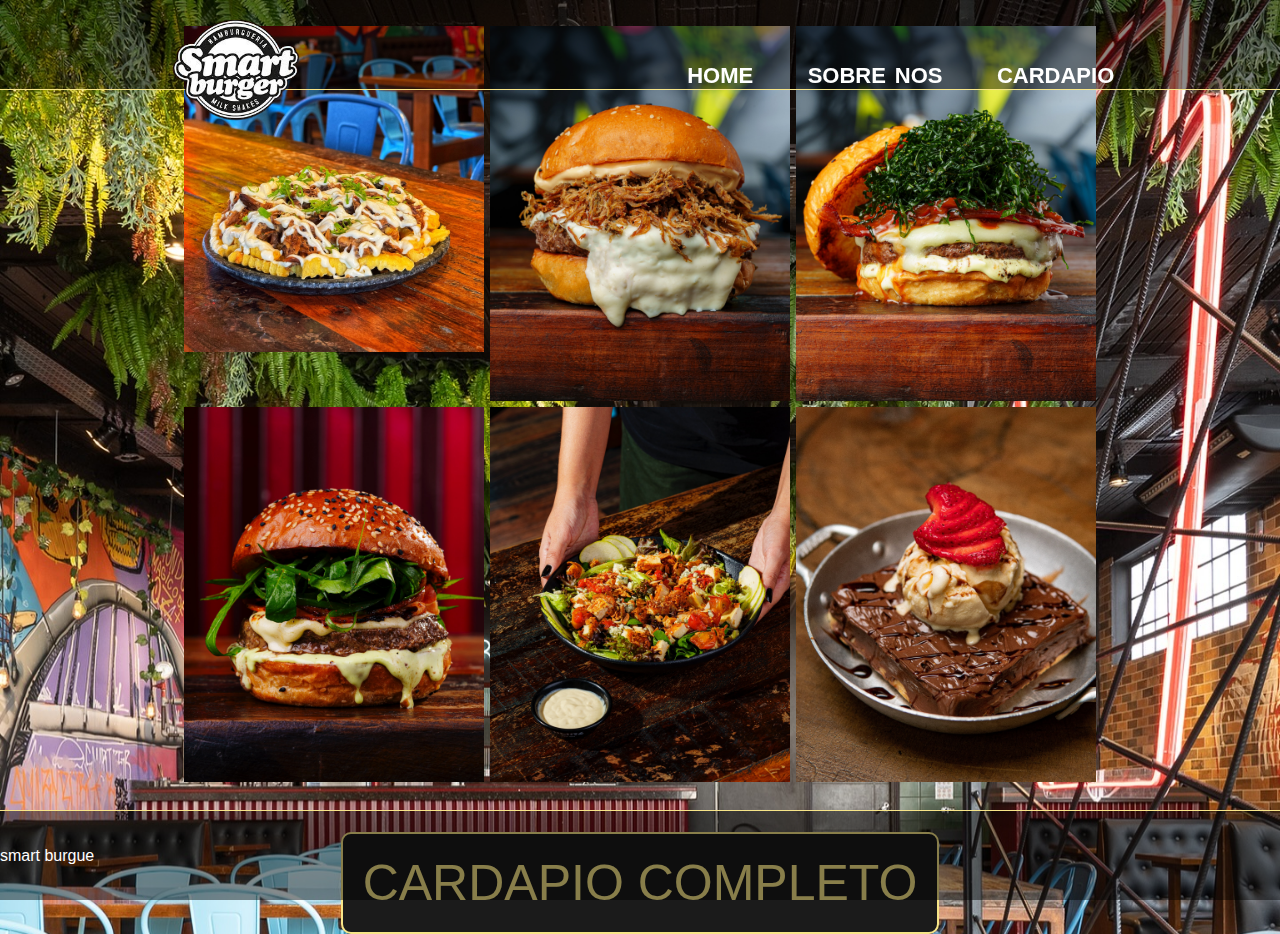
==== cardapio.html @ 5e98b0a4 "projeto smart" ====
<!DOCTYPE html>
<html lang="en">
<head>
    <meta charset="UTF-8">
    <meta name="viewport" content="width=device-width, initial-scale=1.0">
    <link rel="stylesheet" href="style.css">
    <title>Document</title>
</head>
<body>
    <header class="header">
        <a href="index.html">
            <img src="img/images-removebg-preview.png"  class="logo" alt="">
        </a>
        <div class="linksHeader">
            <a href="index.html">home</a>
            <a href="sobre.html">sobre nos</a>
            <!-- <a href="unidades.html">nossas unidade</a> -->
            <a href="cardapio.html">cardapio</a>
        </div>
    </header>

<section class="sectionCardapio">

    <div class="fotosCardapio">
        <img src="img/cordel.jpg" alt=""><img src="img/cupim.jpg" alt=""><img src="img/mrcouve.jpg" alt=""><img src="img/pansex.jpg" alt=""><img src="img/salada.jpg" alt=""><img src="img/waffle.jpg" alt="">    
    </div>
    <button class="btnCardapio">CARDAPIO COMPLETO</button>
</section>
<footer>
    <div>
        <p>smart burgue</p>
    </div>
</footer>
</body>
</html>
---- style.css ----
*{
    margin: 0;
    padding: 0;
    box-sizing: border-box;
}

body{
    /* background: radial-gradient(rgb(27, 27, 27), rgb(43, 42, 42)); */
    background-image: url('img/salao.jpg');
    background-size: cover;
    background-repeat: no-repeat;
    background-position: fixed;
    font-family: 'Roboto', sans-serif;
    color: white;
    height: 100vh;
    /* width: 100%; */
}

/* HEADER */
.header{
    display: flex;
    height: 10vh;
    flex-direction: row;
    flex-wrap: wrap;
    justify-content: space-around;
    align-items: center;
    background-color: #00000073;
    border-bottom: 1px solid #F7E588;
    width: 100%;
    position: fixed;
    z-index: 1;
}
.logo{
    width: 140px;
}
.linksHeader a{
    text-decoration: none;
    font-size: 32px;
    font-weight: bold;
    color: white;
    font-variant: small-caps;
    margin-left: 50px;
    transition: 0.5s;
}.linksHeader a:hover{
    color: #F7E588;
    border-bottom-left-radius: 1px solid #F7E588;
}

/* FOOTER */
footer{
    position: absolute;
    bottom: 0;
    display: flex;
    height: 10vh;
    flex-wrap: wrap;
    align-items: center;
    background-color: #00000073;
    border-top: 1px solid #F7E588;
    width: 100%;
    margin-top: 100px;

}

/* HOME */
.containerSection{
    position: absolute;
    display: flex;
    align-items: center;
    justify-content: center;
    width: 100%;
    height: 80vh;
    margin: 150px 0;
    /* padding: 10px 0; */
    
}

.container{
    background-color: #000000c7;
    display: flex;
    /* height: 100vh; */
    flex-direction: column;
    align-items: center;
    justify-content: center;
    /* margin: 150px auto; */
    padding: 60px 0;
    width: 100%;
    border-top: 1px solid #F7E588;
    border-bottom: 1px solid #F7E588;
    
}

.unidadeEdelivery{
    height: 50vh;
    display: flex;
    flex-direction: row;
    align-items: center;
    gap: 400px;
    margin: 0 20px;
}
.unidades{
    display: flex;
    flex-direction: column;
    gap: 10px;
    line-height: 27px;
    font-size: 20px;
}
.delivery{
    display: flex;
    flex-direction: column;
    /* margin: 0 auto; */
    gap: 15px 0;
    /* text-align: center; */
    text-transform: uppercase;
}
.delivery button{
    padding: 16px;
    font-size: 18px;
    font-weight: 700;
    border: 2px solid #F7E588;
    background-color: #1B1B1B;
    color: white;
    text-transform: capitalize;
    border-radius: 15px;
}
.delivery button:hover{
    background-color: #F7E588;
    border: 2px solid white;
    color: #1B1B1B
}
.smarth1{
    font-size: 70px;
    font-weight: 700;
    

}

/* SOBRE */

.sobreNos{
    position: absolute;
    display: flex;
    align-items: center;
    justify-content: center;
    width: 100%;
    height: 80vh;
    margin: 150px 0;
    /* width: 50vw; */
    flex-direction: column;
    align-items: center;
    justify-content: center;
    
}

.imgs{
    display: flex;
    align-items: center;
    justify-content: center;
    flex-direction: row;
    border: 2px solid #F7E588;
    margin: 30px;

    /* position: relative; */
}
.imgs img{
    max-width: 600px;
    min-width: 150px;
    width: 100%;

}
.sobre{
    border: 2px solid #F7E588;
    background-color: #1B1B1B;
    color: #F7E588;
    /* position: absolute; */
    display: flex;
    flex-direction: column;
    align-items: center;
    margin: -100px 10px 70px;
    padding: 30px 20px;
    font-size: 20PX;
    max-width: 850px;
    text-align: justify;
    width: auto;
}


/* CARDAPIO */
.sectionCardapio{
display: flex;
position: absolute;
flex-direction: column;
height: 80vh;
width: 100%;
align-items:  center ;
justify-content: center;
margin: 110px auto;
}
.fotosCardapio{
    display: grid;
    grid-template-columns: repeat(3, 1fr);
    gap: 6px;
    margin: 20px;
    
}
.fotosCardapio img{
    max-width: 300px;
    width: 100%;
}
.btnCardapio{
    margin-top: 30px;
    font-size: 50px;
    background-color: #1B1B1B;
    border: 2px solid #F7E588;
    color: #F7E588;
    padding: 20px;
    border-radius: 10px;
    cursor: pointer;
}
.btnCardapio:hover{
    background-color: #F7E588;
    border: 2px solid #1B1B1B;
    color: #1B1B1B
    ;
}


@media (max-width: 900px){
    .containerSection{
        margin: 100px 0;
    }
    .unidadeEdelivery{
        /* flex-direction: column; */
        gap: 100px;
        justify-content: center;
        width: 100%;
        padding: 0 10px;
        flex-wrap: wrap;
    }
    .unidades{
        text-align: center;
    }
    .sobreNos{
        margin: 100px 0;
    }
    .imgs{
        flex-direction: column;
    }
    .sobre{
        margin: 0;
    }
    .sectionCardapio{
        margin: 100px 0;
    }
    .fotosCardapio{
        grid-template-columns: 1fr;
    }
    .fotosCardapio img{
        max-width: 100%;
    }
    .btnCardapio{
        font-size: 30px;
    }
    .smarth1{
        font-size: 50px;
    }
    .delivery button{
        padding: 10px;
        font-size: 14px;
    }
    .linksHeader a{
        font-size: 20px;
    }
    .logo{
        width: 100px;
    }
    
}
@media (max-width: 710px){
    .container{
        height: auto;
        margin-top: 150px; /* Reduzir a margem superior */
        padding: 20px; /* Adicionar padding para espaçamento interno */
    }
    .unidadeEdelivery{
        height: auto; /* Ajustar a altura automaticamente */
        flex-direction: column; /* Mudar a direção do flex para coluna */
        align-items: center; /* Centralizar os itens */
        gap: 20px; /* Reduzir o espaçamento entre os itens */
        padding: 20px; /* Adicionar padding para espaçamento interno */
    }
    .header{
        height: auto; /* Ajustar a altura automaticamente */
        flex-direction: column; /* Mudar a direção do flex para coluna */
        align-items: center; /* Centralizar os itens */
        padding: 10px; /* Adicionar padding para espaçamento interno */
    }
    footer{
        height: auto; /* Ajustar a altura automaticamente */
        padding: 20px; /* Adicionar padding para espaçamento interno */
        margin-top: 50px; /* Reduzir a margem superior */
    }
    .sobre{
        margin: 0;
        padding: 20px; /* Adicionar padding para espaçamento interno */
    }
    .sectionCardapio{
        margin: 20px 0; /* Reduzir a margem superior e inferior */
        padding: 20px; /* Adicionar padding para espaçamento interno */
    }
    .fotosCardapio{
        grid-template-columns: 1fr; /* Ajustar a grade para uma coluna */
        gap: 10px; /* Reduzir o espaçamento entre os itens */
    }
    .fotosCardapio img{
        max-width: 100%; /* Ajustar a largura máxima para 100% */
    }
    .btnCardapio{
        font-size: 20px; /* Reduzir o tamanho da fonte */
        padding: 10px; /* Reduzir o padding */
    }
    .smarth1{
        font-size: 40px; /* Reduzir o tamanho da fonte */
    }
    .delivery button{
        padding: 10px; /* Reduzir o padding */
        font-size: 14px; /* Reduzir o tamanho da fonte */
    }
    .linksHeader a{
        font-size: 20px; /* Reduzir o tamanho da fonte */
        margin-left: 10px; /* Reduzir a margem esquerda */
    }
    .logo{
        width: 80px; /* Reduzir a largura da logo */
    }
}
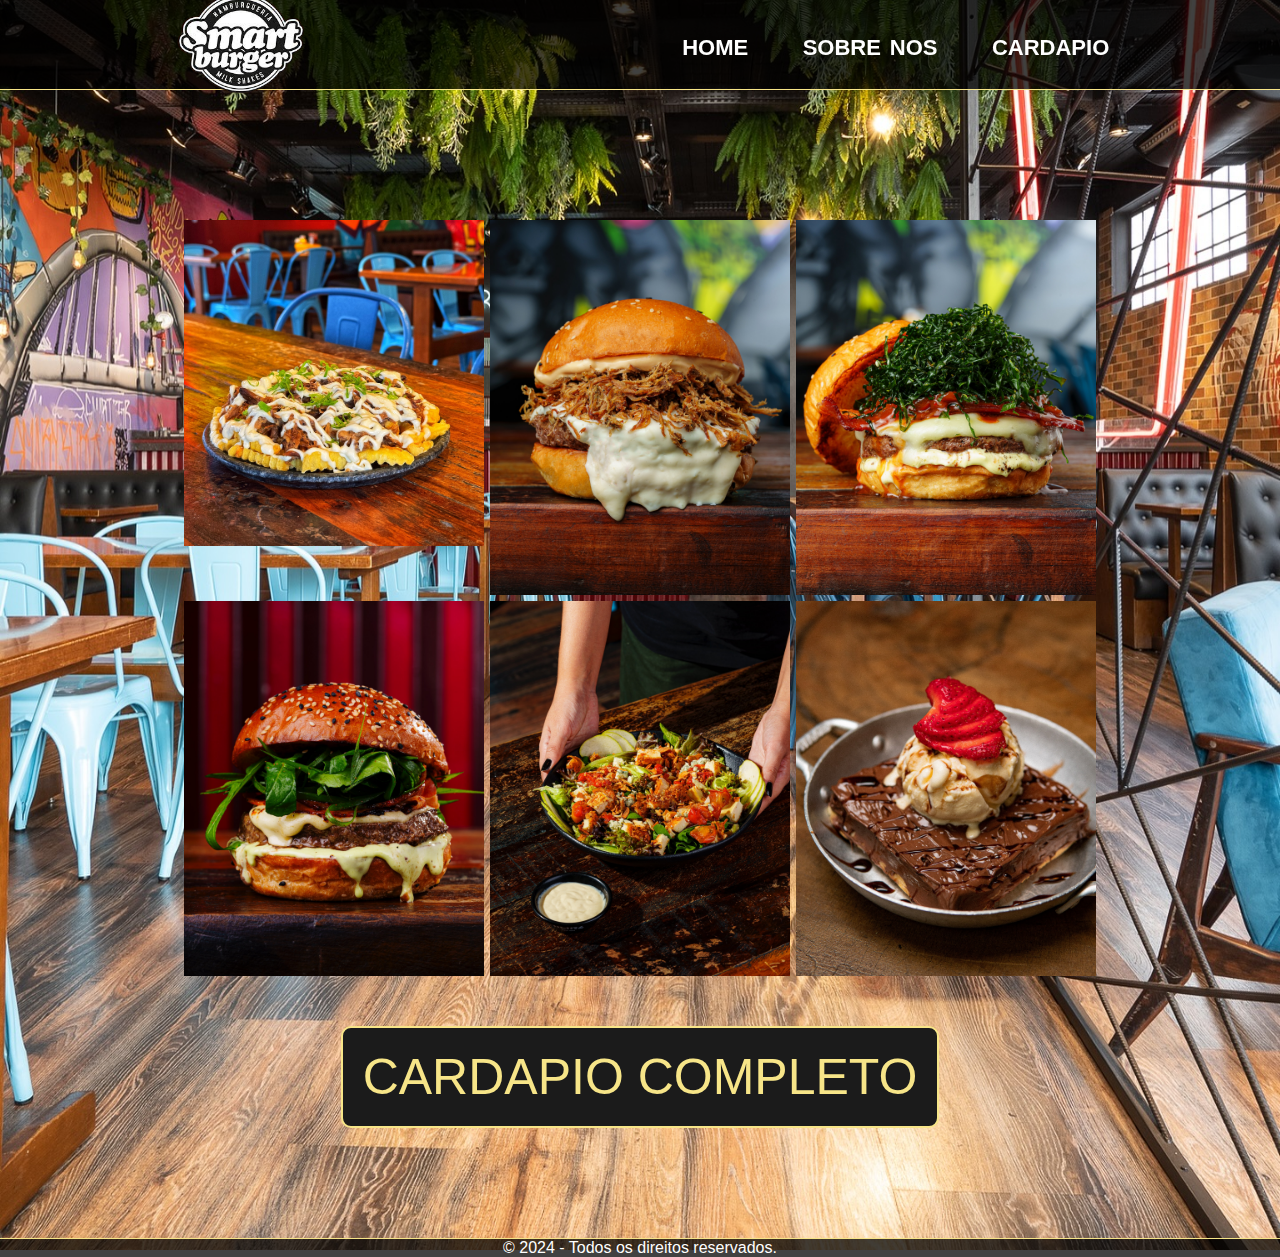
==== commit 4483d873: "adicionado resposividade na pagina home" ====
--- a/cardapio.html
+++ b/cardapio.html
@@ -28,7 +28,7 @@
 </section>
 <footer>
     <div>
-        <p>smart burgue</p>
+        <p>© 2024 - Todos os direitos reservados.</p>
     </div>
 </footer>
 </body>
--- a/style.css
+++ b/style.css
@@ -1,39 +1,43 @@
-*{
+* {
     margin: 0;
     padding: 0;
     box-sizing: border-box;
 }
 
-body{
-    /* background: radial-gradient(rgb(27, 27, 27), rgb(43, 42, 42)); */
-    background-image: url('img/salao.jpg');
-    background-size: cover;
-    background-repeat: no-repeat;
-    background-position: fixed;
+html, body {
     font-family: 'Roboto', sans-serif;
     color: white;
-    height: 100vh;
-    /* width: 100%; */
-}
-
-/* HEADER */
-.header{
+    height: 100%;
+    display: flex;
+    flex-direction: column;
+    min-height: 100vh;
+}
+
+body {
+    background: url('img/salao.jpg') no-repeat center center fixed;
+    background-size: cover;
+    flex: 1;
+}
+
+.header {
     display: flex;
     height: 10vh;
-    flex-direction: row;
-    flex-wrap: wrap;
     justify-content: space-around;
     align-items: center;
-    background-color: #00000073;
+    background-color: rgba(0, 0, 0, 0.747);
     border-bottom: 1px solid #F7E588;
     width: 100%;
-    position: fixed;
-    z-index: 1;
-}
-.logo{
+    position: sticky;
+    top: 0;
+    z-index: 10;
+    padding: 10px;
+}
+
+.logo {
     width: 140px;
 }
-.linksHeader a{
+
+.linksHeader a {
     text-decoration: none;
     font-size: 32px;
     font-weight: bold;
@@ -41,78 +45,71 @@
     font-variant: small-caps;
     margin-left: 50px;
     transition: 0.5s;
-}.linksHeader a:hover{
+}
+
+.linksHeader a:hover {
     color: #F7E588;
     border-bottom-left-radius: 1px solid #F7E588;
 }
 
-/* FOOTER */
-footer{
-    position: absolute;
-    bottom: 0;
-    display: flex;
+footer {
+    width: 100%;
     height: 10vh;
-    flex-wrap: wrap;
-    align-items: center;
-    background-color: #00000073;
+    background-color: rgba(0, 0, 0, 0.747);
     border-top: 1px solid #F7E588;
-    width: 100%;
-    margin-top: 100px;
-
-}
-
-/* HOME */
-.containerSection{
-    position: absolute;
-    display: flex;
-    align-items: center;
-    justify-content: center;
-    width: 100%;
-    height: 80vh;
-    margin: 150px 0;
-    /* padding: 10px 0; */
-    
-}
-
-.container{
+    display: flex;
+    align-items: center;
+    justify-content: center;
+    margin-top: auto;
+}
+
+.containerSection {
+    display: flex;
+    flex-direction: column;
+    align-items: center;
+    justify-content: center;
+    width: 100%;
+    /* min-height: calc(90vh - 10vh); */
+    flex: 1;
+}
+
+.container {
     background-color: #000000c7;
     display: flex;
-    /* height: 100vh; */
-    flex-direction: column;
-    align-items: center;
-    justify-content: center;
-    /* margin: 150px auto; */
+    flex-direction: column;
+    align-items: center;
+    justify-content: center;
     padding: 60px 0;
     width: 100%;
     border-top: 1px solid #F7E588;
     border-bottom: 1px solid #F7E588;
-    
-}
-
-.unidadeEdelivery{
-    height: 50vh;
+}
+
+.unidadeEdelivery {
+    height: auto;
     display: flex;
     flex-direction: row;
     align-items: center;
     gap: 400px;
     margin: 0 20px;
 }
-.unidades{
+
+.unidades {
     display: flex;
     flex-direction: column;
     gap: 10px;
     line-height: 27px;
     font-size: 20px;
 }
-.delivery{
-    display: flex;
-    flex-direction: column;
-    /* margin: 0 auto; */
+
+.delivery {
+    display: flex;
+    flex-direction: column;
     gap: 15px 0;
-    /* text-align: center; */
     text-transform: uppercase;
 }
-.delivery button{
+
+.delivery button {
     padding: 16px;
     font-size: 18px;
     font-weight: 700;
@@ -122,91 +119,81 @@
     text-transform: capitalize;
     border-radius: 15px;
 }
-.delivery button:hover{
+
+.delivery button:hover {
     background-color: #F7E588;
     border: 2px solid white;
-    color: #1B1B1B
-}
-.smarth1{
+    color: #1B1B1B;
+}
+
+.smarth1 {
     font-size: 70px;
     font-weight: 700;
-    
-
-}
-
-/* SOBRE */
-
-.sobreNos{
-    position: absolute;
-    display: flex;
-    align-items: center;
-    justify-content: center;
-    width: 100%;
-    height: 80vh;
+}
+
+.sobreNos {
+    display: flex;
+    align-items: center;
+    justify-content: center;
+    width: 100%;
+    height: 60vh;
     margin: 150px 0;
-    /* width: 50vw; */
-    flex-direction: column;
-    align-items: center;
-    justify-content: center;
-    
-}
-
-.imgs{
+    flex-direction: column;
+}
+
+.imgs {
     display: flex;
     align-items: center;
     justify-content: center;
     flex-direction: row;
     border: 2px solid #F7E588;
     margin: 30px;
-
-    /* position: relative; */
-}
-.imgs img{
+}
+
+.imgs img {
     max-width: 600px;
     min-width: 150px;
     width: 100%;
-
-}
-.sobre{
+}
+
+.sobre {
     border: 2px solid #F7E588;
     background-color: #1B1B1B;
     color: #F7E588;
-    /* position: absolute; */
     display: flex;
     flex-direction: column;
     align-items: center;
     margin: -100px 10px 70px;
     padding: 30px 20px;
-    font-size: 20PX;
+    font-size: 20px;
     max-width: 850px;
     text-align: justify;
     width: auto;
 }
 
-
-/* CARDAPIO */
-.sectionCardapio{
-display: flex;
-position: absolute;
-flex-direction: column;
-height: 80vh;
-width: 100%;
-align-items:  center ;
-justify-content: center;
-margin: 110px auto;
-}
-.fotosCardapio{
+.sectionCardapio {
+    display: flex;
+    flex-direction: column;
+    height: auto;
+    width: 100%;
+    align-items: center;
+    justify-content: center;
+    margin: 110px auto;
+}
+
+.fotosCardapio {
     display: grid;
     grid-template-columns: repeat(3, 1fr);
     gap: 6px;
     margin: 20px;
-    
-}
-.fotosCardapio img{
+}
+
+.fotosCardapio img {
     max-width: 300px;
     width: 100%;
 }
-.btnCardapio{
+
+.btnCardapio {
     margin-top: 30px;
     font-size: 50px;
     background-color: #1B1B1B;
@@ -216,120 +203,282 @@
     border-radius: 10px;
     cursor: pointer;
 }
-.btnCardapio:hover{
+
+.btnCardapio:hover {
     background-color: #F7E588;
     border: 2px solid #1B1B1B;
-    color: #1B1B1B
-    ;
-}
-
-
-@media (max-width: 900px){
-    .containerSection{
+    color: #1B1B1B;
+}
+
+/* Media Queries */
+@media (max-width: 900px) {
+    .containerSection {
         margin: 100px 0;
     }
-    .unidadeEdelivery{
-        /* flex-direction: column; */
+    .unidadeEdelivery {
         gap: 100px;
         justify-content: center;
         width: 100%;
         padding: 0 10px;
         flex-wrap: wrap;
     }
-    .unidades{
+    .unidades {
         text-align: center;
     }
-    .sobreNos{
+    .sobreNos {
         margin: 100px 0;
     }
-    .imgs{
-        flex-direction: column;
-    }
-    .sobre{
+    .imgs {
+        flex-direction: column;
+    }
+    .sobre {
         margin: 0;
     }
-    .sectionCardapio{
+    .sectionCardapio {
         margin: 100px 0;
     }
-    .fotosCardapio{
+    .fotosCardapio {
         grid-template-columns: 1fr;
     }
-    .fotosCardapio img{
+    .fotosCardapio img {
         max-width: 100%;
     }
-    .btnCardapio{
+    .btnCardapio {
         font-size: 30px;
     }
-    .smarth1{
+    .smarth1 {
         font-size: 50px;
     }
-    .delivery button{
+    .delivery button {
         padding: 10px;
         font-size: 14px;
     }
-    .linksHeader a{
+    .linksHeader a {
         font-size: 20px;
     }
-    .logo{
+    .logo {
         width: 100px;
     }
+}
+
+@media (max-width: 710px) {
+    .container {
+        height: auto;
+        /* margin-top: 150px; */
+        padding: 20px;
+    }
+    .unidadeEdelivery {
+        height: auto;
+        flex-direction: column;
+        align-items: center;
+        gap: 20px;
+        padding: 20px;
+    }
+    .header {
+        height: auto;
+        flex-direction: column;
+        align-items: center;
+        padding: 10px;
+    }
+    footer {
+        height: auto;
+        padding: 20px;
+        /* margin-top: 50px; */
+    }
+    .sobre {
+        margin: 0;
+        padding: 20px;
+    }
+    .sectionCardapio {
+        margin: 20px 0;
+        padding: 20px;
+    }
+    .fotosCardapio {
+        grid-template-columns: 1fr;
+        gap: 10px;
+    }
+    .fotosCardapio img {
+        max-width: 100%;
+    }
+    .btnCardapio {
+        font-size: 20px;
+        padding: 10px;
+    }
+    .smarth1 {
+        font-size: 40px;
+    }
+    .delivery button {
+        padding: 10px;
+        font-size: 14px;
+    }
+    .linksHeader a {
+        font-size: 20px;
+        margin-left: 10px;
+    }
+    .logo {
+        width: 80px;
+    }
+}
+
+
+
+@media (max-width: 365px) {
+    .container {
+        height: auto;
+        margin-top: -50px;
+        padding: 10px;
+    }
+    .unidadeEdelivery {
+        height: auto;
+        flex-direction: column;
+        align-items: center;
+        gap: 10px;
+        padding: 10px;
+    }
+    .header {
+        height: auto;
+        flex-direction: column;
+        align-items: center;
+        padding: 5px;
+    }
+    footer {
+        height: auto;
+        margin-top: -50px;
+    }
+    .sobre {
+        margin: 0;
+        padding: 10px;
+    }
+    .sectionCardapio {
+        margin: 10px 0;
+        padding: 10px;
+    }
+    .fotosCardapio {
+        grid-template-columns: 1fr;
+        gap: 5px;
+    }
+    .fotosCardapio img {
+        max-width: 100%;
+    }
+    .btnCardapio {
+        font-size: 16px;
+        padding: 5px;
+    }
+    .smarth1 {
+        font-size: 30px;
+        text-align: center;
+    }
+    .unidades h1 {
+        font-size: 20px;
+    }
+    .unidades h2 {
+        font-size: 18px;
+    }
+    .delivery button {
+        padding: 5px;
+        font-size: 12px;
+    }
+    .linksHeader a {
+        font-size: 14px;
+        margin-left: 5px;
+    }
+    .logo {
+        width: 50px;
+    }
+}
+
+/* @media (max-width: 414px) {
+   
+    .unidadeEdelivery {
+        height: auto;
+        flex-direction: column;
+        align-items: center;
+        gap: 20px;
+        padding: 20px;
+    }
     
-}
-@media (max-width: 710px){
-    .container{
-        height: auto;
-        margin-top: 150px; /* Reduzir a margem superior */
-        padding: 20px; /* Adicionar padding para espaçamento interno */
-    }
-    .unidadeEdelivery{
-        height: auto; /* Ajustar a altura automaticamente */
-        flex-direction: column; /* Mudar a direção do flex para coluna */
-        align-items: center; /* Centralizar os itens */
-        gap: 20px; /* Reduzir o espaçamento entre os itens */
-        padding: 20px; /* Adicionar padding para espaçamento interno */
-    }
-    .header{
-        height: auto; /* Ajustar a altura automaticamente */
-        flex-direction: column; /* Mudar a direção do flex para coluna */
-        align-items: center; /* Centralizar os itens */
-        padding: 10px; /* Adicionar padding para espaçamento interno */
-    }
-    footer{
-        height: auto; /* Ajustar a altura automaticamente */
-        padding: 20px; /* Adicionar padding para espaçamento interno */
-        margin-top: 50px; /* Reduzir a margem superior */
-    }
-    .sobre{
+    footer {
+        height: auto;
+        padding: 20px;
+        margin-top: 50px;
+    }
+    .sobre {
         margin: 0;
-        padding: 20px; /* Adicionar padding para espaçamento interno */
-    }
-    .sectionCardapio{
-        margin: 20px 0; /* Reduzir a margem superior e inferior */
-        padding: 20px; /* Adicionar padding para espaçamento interno */
-    }
-    .fotosCardapio{
-        grid-template-columns: 1fr; /* Ajustar a grade para uma coluna */
-        gap: 10px; /* Reduzir o espaçamento entre os itens */
-    }
-    .fotosCardapio img{
-        max-width: 100%; /* Ajustar a largura máxima para 100% */
-    }
-    .btnCardapio{
-        font-size: 20px; /* Reduzir o tamanho da fonte */
-        padding: 10px; /* Reduzir o padding */
-    }
-    .smarth1{
-        font-size: 40px; /* Reduzir o tamanho da fonte */
-    }
-    .delivery button{
-        padding: 10px; /* Reduzir o padding */
-        font-size: 14px; /* Reduzir o tamanho da fonte */
-    }
-    .linksHeader a{
-        font-size: 20px; /* Reduzir o tamanho da fonte */
-        margin-left: 10px; /* Reduzir a margem esquerda */
-    }
-    .logo{
-        width: 80px; /* Reduzir a largura da logo */
+        padding: 20px;
+    }
+    .sectionCardapio {
+        margin: 20px 0;
+        padding: 20px;
+    }
+    .fotosCardapio {
+        grid-template-columns: 1fr;
+        gap: 10px;
+    }
+    .fotosCardapio img {
+        max-width: 100%;
+    }
+    .btnCardapio {
+        font-size: 20px;
+        padding: 10px;
+    }
+    .smarth1 {
+        font-size: 36px;
+        text-align: center;
+    }
+    .unidades h1 {
+        font-size: 24px;
+    }
+    .unidades h2 {
+        font-size: 22px;
+    }
+    .delivery button {
+        padding: 10px;
+        font-size: 14px;
+    }
+    .linksHeader a {
+        font-size: 16px;
+        margin-left: 10px;
+    }
+    .logo {
+        width: 60px;
+    }
+} */
+
+@media (max-width: 320px) {
+    .linksHeader a {
+        font-size: 12px;
+        margin-left: 5px;
+    }
+    .smarth1 {
+        font-size: 28px;
+    }
+    .btnCardapio {
+        font-size: 14px;
+        padding: 4px;
+    }
+}
+
+@media (max-width: 768px) and (orientation: landscape) {
+    .header {
+        flex-direction: row;
+        justify-content: space-between;
+        padding: 5px 10px;
+    }
+    .linksHeader a {
+        font-size: 18px;
+        margin-left: 20px;
+    }
+}
+
+@media (min-width: 1200px) {
+    .containerSection {
+        flex-direction: row;
+        justify-content: space-around;
+    }
+    .unidadeEdelivery {
+        gap: 50px;
+    }
+    .smarth1 {
+        font-size: 80px;
     }
 }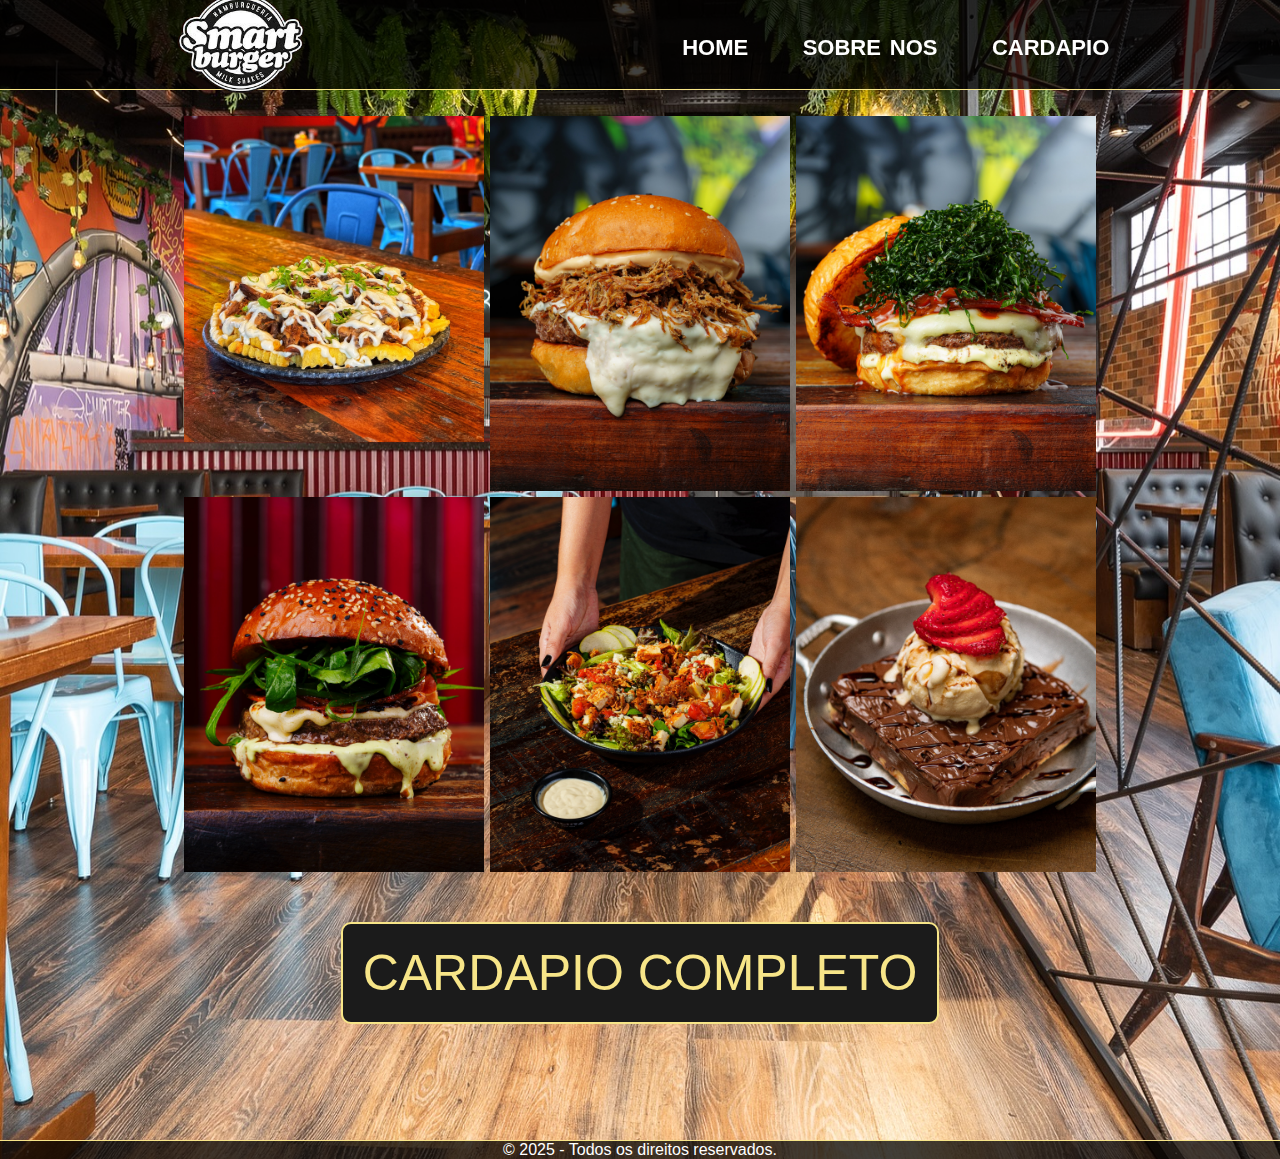
==== commit 1190c5d6: "respositividade nas paginas" ====
--- a/cardapio.html
+++ b/cardapio.html
@@ -28,7 +28,7 @@
 </section>
 <footer>
     <div>
-        <p>© 2024 - Todos os direitos reservados.</p>
+        <p>© 2025 - Todos os direitos reservados.</p>
     </div>
 </footer>
 </body>
--- a/style.css
+++ b/style.css
@@ -54,7 +54,7 @@
 
 footer {
     width: 100%;
-    height: 10vh;
+    height: 5vh;
     background-color: rgba(0, 0, 0, 0.747);
     border-top: 1px solid #F7E588;
     display: flex;
@@ -167,14 +167,15 @@
     padding: 30px 20px;
     font-size: 20px;
     max-width: 850px;
+    min-width: 150px;
     text-align: justify;
-    width: auto;
+    width: 100%;
 }
 
 .sectionCardapio {
     display: flex;
     flex-direction: column;
-    height: auto;
+    height: 60vh;
     width: 100%;
     align-items: center;
     justify-content: center;
@@ -190,7 +191,8 @@
 
 .fotosCardapio img {
     max-width: 300px;
-    width: 100%;
+    min-width: 100px;
+    width: auto;
 }
 
 .btnCardapio {
@@ -228,26 +230,26 @@
     .sobreNos {
         margin: 100px 0;
     }
-    .imgs {
-        flex-direction: column;
-    }
+    
     .sobre {
-        margin: 0;
+        width: 80%;
     }
     .sectionCardapio {
-        margin: 100px 0;
+        align-items: center;
+        margin: 100px 0 ;
     }
     .fotosCardapio {
-        grid-template-columns: 1fr;
+        /* grid-template-columns: fr; */
     }
     .fotosCardapio img {
-        max-width: 100%;
+        width: 100%;
     }
     .btnCardapio {
         font-size: 30px;
     }
     .smarth1 {
         font-size: 50px;
+        margin-bottom: 20px;
     }
     .delivery button {
         padding: 10px;
@@ -264,7 +266,6 @@
 @media (max-width: 710px) {
     .container {
         height: auto;
-        /* margin-top: 150px; */
         padding: 20px;
     }
     .unidadeEdelivery {
@@ -283,29 +284,20 @@
     footer {
         height: auto;
         padding: 20px;
-        /* margin-top: 50px; */
     }
     .sobre {
-        margin: 0;
-        padding: 20px;
-    }
-    .sectionCardapio {
-        margin: 20px 0;
-        padding: 20px;
-    }
-    .fotosCardapio {
-        grid-template-columns: 1fr;
-        gap: 10px;
-    }
-    .fotosCardapio img {
-        max-width: 100%;
-    }
+        font-size: 18px;
+        margin-top: -60px ;
+        padding: 10px;
+    }
+ 
     .btnCardapio {
         font-size: 20px;
         padding: 10px;
     }
     .smarth1 {
         font-size: 40px;
+        margin-bottom: 0;
     }
     .delivery button {
         padding: 10px;
@@ -319,7 +311,36 @@
         width: 80px;
     }
 }
-
+@media (max-width: 440px) {
+    .fotosCardapio{
+     grid-template-columns: repeat(2, 1fr);
+    }
+     
+     .sobreNos {
+         margin: 150px 0;
+     }
+ }
+@media (max-height: 1000px) {
+    footer{
+        height: 8vh;
+        margin-top: 200px;
+
+    }
+    .sectionCardapio{
+        margin-top: 200px;
+    }
+ }
+@media (max-height: 750px) {
+    footer{
+        height: 8vh;
+        bottom: 0;
+        margin-top: 200px;
+
+    }
+    .sectionCardapio{
+        margin-top: 250px;
+    }
+ }
 
 
 @media (max-width: 365px) {
@@ -341,28 +362,25 @@
         align-items: center;
         padding: 5px;
     }
-    footer {
-        height: auto;
-        margin-top: -50px;
-    }
+    
     .sobre {
-        margin: 0;
-        padding: 10px;
-    }
+        margin-top: 0;
+    }
+   
     .sectionCardapio {
-        margin: 10px 0;
+        margin: 100px 0;
         padding: 10px;
     }
     .fotosCardapio {
-        grid-template-columns: 1fr;
-        gap: 5px;
-    }
+        margin: 100px 0;
+    }
+    
     .fotosCardapio img {
-        max-width: 100%;
+        width: 100%;
     }
     .btnCardapio {
         font-size: 16px;
-        padding: 5px;
+        padding: 10px;
     }
     .smarth1 {
         font-size: 30px;
@@ -387,64 +405,15 @@
     }
 }
 
-/* @media (max-width: 414px) {
-   
-    .unidadeEdelivery {
-        height: auto;
-        flex-direction: column;
-        align-items: center;
-        gap: 20px;
-        padding: 20px;
-    }
-    
-    footer {
-        height: auto;
-        padding: 20px;
-        margin-top: 50px;
-    }
-    .sobre {
-        margin: 0;
-        padding: 20px;
-    }
-    .sectionCardapio {
-        margin: 20px 0;
-        padding: 20px;
-    }
-    .fotosCardapio {
-        grid-template-columns: 1fr;
-        gap: 10px;
-    }
-    .fotosCardapio img {
-        max-width: 100%;
-    }
-    .btnCardapio {
-        font-size: 20px;
-        padding: 10px;
-    }
-    .smarth1 {
-        font-size: 36px;
-        text-align: center;
-    }
-    .unidades h1 {
-        font-size: 24px;
-    }
-    .unidades h2 {
-        font-size: 22px;
-    }
-    .delivery button {
-        padding: 10px;
-        font-size: 14px;
-    }
-    .linksHeader a {
-        font-size: 16px;
-        margin-left: 10px;
-    }
-    .logo {
-        width: 60px;
-    }
-} */
+
 
 @media (max-width: 320px) {
+    .sectionCardapio{
+        margin-top: 200px;
+    }
+    .sobreNos{
+        margin-top: 250px;
+    }
     .linksHeader a {
         font-size: 12px;
         margin-left: 5px;
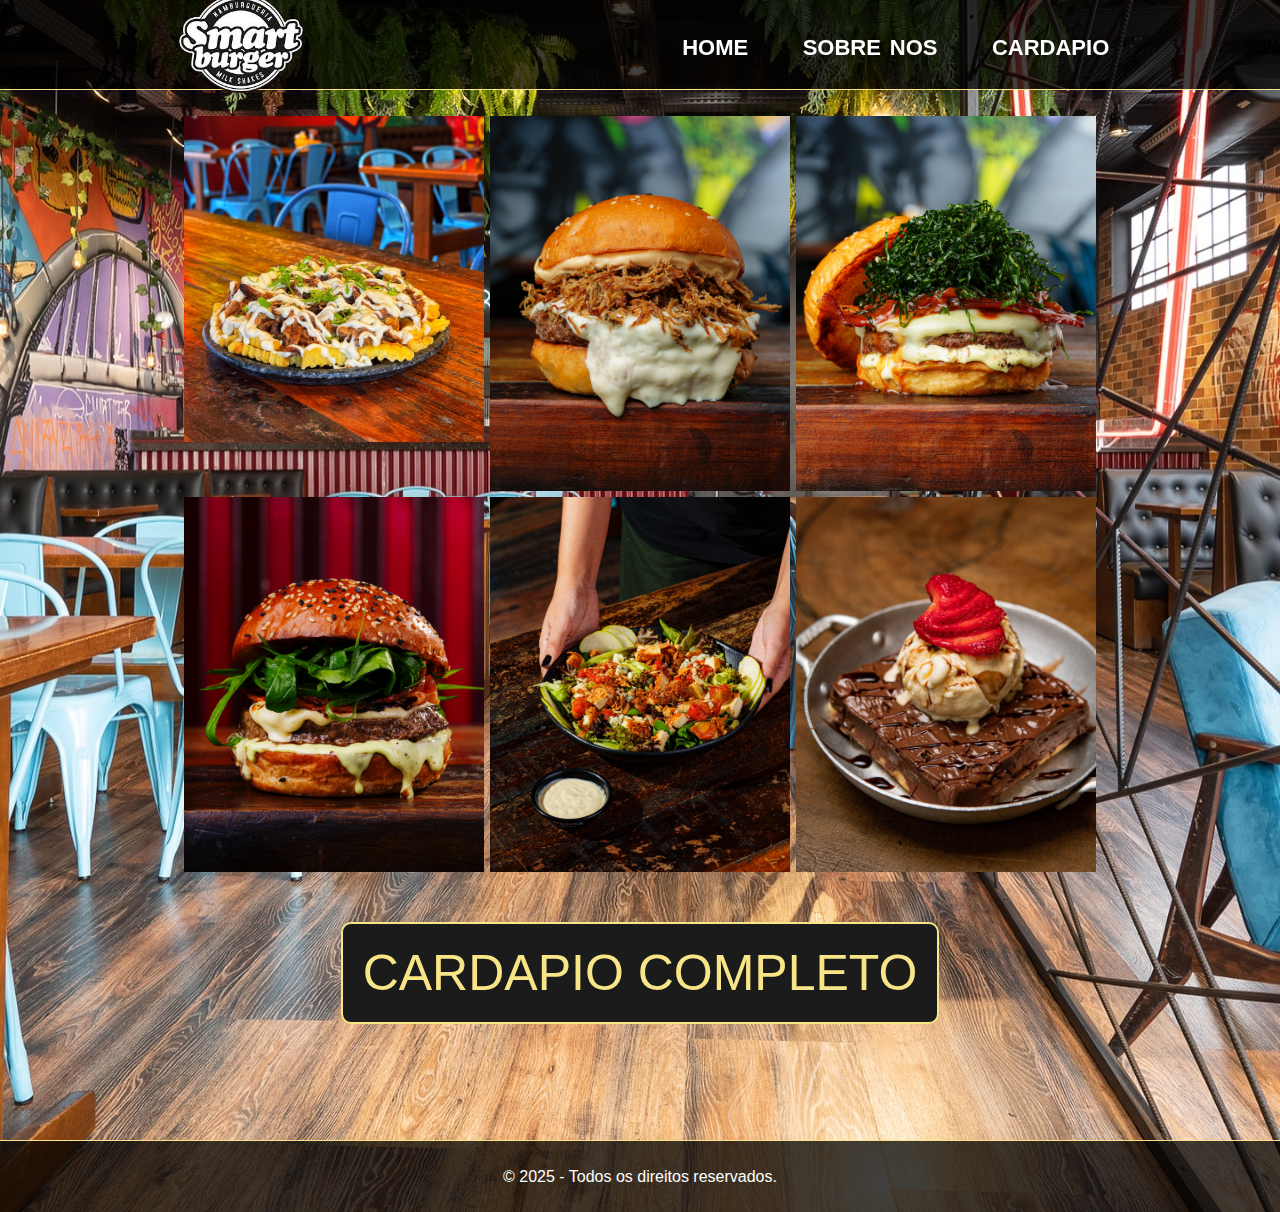
==== commit d08cd760: "adicionado animaçoes na pagina" ====
--- a/cardapio.html
+++ b/cardapio.html
@@ -1,15 +1,18 @@
 <!DOCTYPE html>
 <html lang="en">
+
 <head>
     <meta charset="UTF-8">
     <meta name="viewport" content="width=device-width, initial-scale=1.0">
     <link rel="stylesheet" href="style.css">
+    <link href="https://unpkg.com/aos@2.3.1/dist/aos.css" rel="stylesheet">
     <title>Document</title>
 </head>
+
 <body>
-    <header class="header">
+    <header class="header" data-aos="fade-down">
         <a href="index.html">
-            <img src="img/images-removebg-preview.png"  class="logo" alt="">
+            <img src="img/images-removebg-preview.png" class="logo" alt="">
         </a>
         <div class="linksHeader">
             <a href="index.html">home</a>
@@ -19,17 +22,53 @@
         </div>
     </header>
 
-<section class="sectionCardapio">
+    <section class="sectionCardapio">
 
-    <div class="fotosCardapio">
-        <img src="img/cordel.jpg" alt=""><img src="img/cupim.jpg" alt=""><img src="img/mrcouve.jpg" alt=""><img src="img/pansex.jpg" alt=""><img src="img/salada.jpg" alt=""><img src="img/waffle.jpg" alt="">    
-    </div>
-    <button class="btnCardapio">CARDAPIO COMPLETO</button>
-</section>
-<footer>
-    <div>
-        <p>© 2025 - Todos os direitos reservados.</p>
-    </div>
-</footer>
+        <div class="fotosCardapio">
+            <img src="img/cordel.jpg" alt="" 
+            data-aos="zoom-in-up"
+     data-aos-anchor-placement="top-bottom"
+     data-aos-duration="2000"
+            >
+
+            <img src="img/cupim.jpg" alt=""
+           data-aos="zoom-in-up"
+     data-aos-anchor-placement="top-bottom"
+     data-aos-duration="2000">
+
+            <img src="img/mrcouve.jpg" alt=""
+           data-aos="zoom-in-up"
+     data-aos-anchor-placement="top-bottom"
+     data-aos-duration="2000">
+            
+
+            <img src="img/pansex.jpg" alt=""
+           data-aos="zoom-in-up"
+     data-aos-anchor-placement="top-bottom"
+     data-aos-duration="2000">
+
+            <img src="img/salada.jpg" alt=""
+           data-aos="zoom-in-up"
+     data-aos-anchor-placement="top-bottom"
+     data-aos-duration="2000">
+
+            <img src="img/waffle.jpg" alt=""
+           data-aos="zoom-in-up"
+     data-aos-anchor-placement="top-bottom"
+     data-aos-duration="2000">
+
+        </div>
+        <button class="btnCardapio" data-aos="fade-up">CARDAPIO COMPLETO</button>
+    </section>
+    <footer >
+        <div>
+            <p>© 2025 - Todos os direitos reservados.</p>
+        </div>
+    </footer>
+    <script src="https://unpkg.com/aos@2.3.1/dist/aos.js"></script>
+    <script>
+        AOS.init();
+    </script>
 </body>
+
 </html>--- a/style.css
+++ b/style.css
@@ -4,19 +4,18 @@
     box-sizing: border-box;
 }
 
-html, body {
-    font-family: 'Roboto', sans-serif;
-    color: white;
-    height: 100%;
-    display: flex;
-    flex-direction: column;
-    min-height: 100vh;
-}
+
 
 body {
     background: url('img/salao.jpg') no-repeat center center fixed;
     background-size: cover;
     flex: 1;
+    font-family: 'Roboto', sans-serif;
+    color: white;
+    height: 100%;
+    display: flex;
+    flex-direction: column;
+    min-height: 100vh;
 }
 
 .header {
@@ -54,7 +53,8 @@
 
 footer {
     width: 100%;
-    height: 5vh;
+    min-height: 5vh;
+    max-height: 10vh;
     background-color: rgba(0, 0, 0, 0.747);
     border-top: 1px solid #F7E588;
     display: flex;
@@ -137,7 +137,10 @@
     justify-content: center;
     width: 100%;
     height: 60vh;
-    margin: 150px 0;
+    /* margin: 150px 0; */
+    margin-top: 250px;
+    margin-bottom: 250px;
+    /* padding: 150px 0; */
     flex-direction: column;
 }
 
@@ -228,7 +231,9 @@
         text-align: center;
     }
     .sobreNos {
-        margin: 100px 0;
+        height: 70%;
+        margin-top: 250px ;
+        margin-bottom: 30px;
     }
     
     .sobre {
@@ -238,9 +243,7 @@
         align-items: center;
         margin: 100px 0 ;
     }
-    .fotosCardapio {
-        /* grid-template-columns: fr; */
-    }
+    
     .fotosCardapio img {
         width: 100%;
     }
@@ -285,6 +288,9 @@
         height: auto;
         padding: 20px;
     }
+    .sobreNos {
+        margin-top: 160px ;
+    }
     .sobre {
         font-size: 18px;
         margin-top: -60px ;
@@ -312,6 +318,9 @@
     }
 }
 @media (max-width: 440px) {
+    body{
+        background-attachment: scroll;
+    }
     .fotosCardapio{
      grid-template-columns: repeat(2, 1fr);
     }
@@ -340,10 +349,25 @@
     .sectionCardapio{
         margin-top: 250px;
     }
+    .sobreNos {
+        margin-top: 190px ;
+        margin-bottom: 0px;
+    }
  }
-
+ @media (max-height: 670px) {
+    
+    
+    .sobreNos {
+        margin-top: 250px ;
+        margin-bottom: 20px;
+    }
+ }
 
 @media (max-width: 365px) {
+    body{
+        background-attachment: scroll;
+
+    }
     .container {
         height: auto;
         margin-top: -50px;
@@ -362,13 +386,19 @@
         align-items: center;
         padding: 5px;
     }
-    
+    .sobreNos {
+        /* height: 100%; */
+        margin: 60px 0;
+    }
     .sobre {
         margin-top: 0;
     }
+    .imgs {
+        margin: 10px;
+    }
    
     .sectionCardapio {
-        margin: 100px 0;
+        margin-top: 200px;
         padding: 10px;
     }
     .fotosCardapio {
@@ -443,7 +473,9 @@
     .containerSection {
         flex-direction: row;
         justify-content: space-around;
-    }
+        margin: 50px 0;
+    }
+   
     .unidadeEdelivery {
         gap: 50px;
     }
